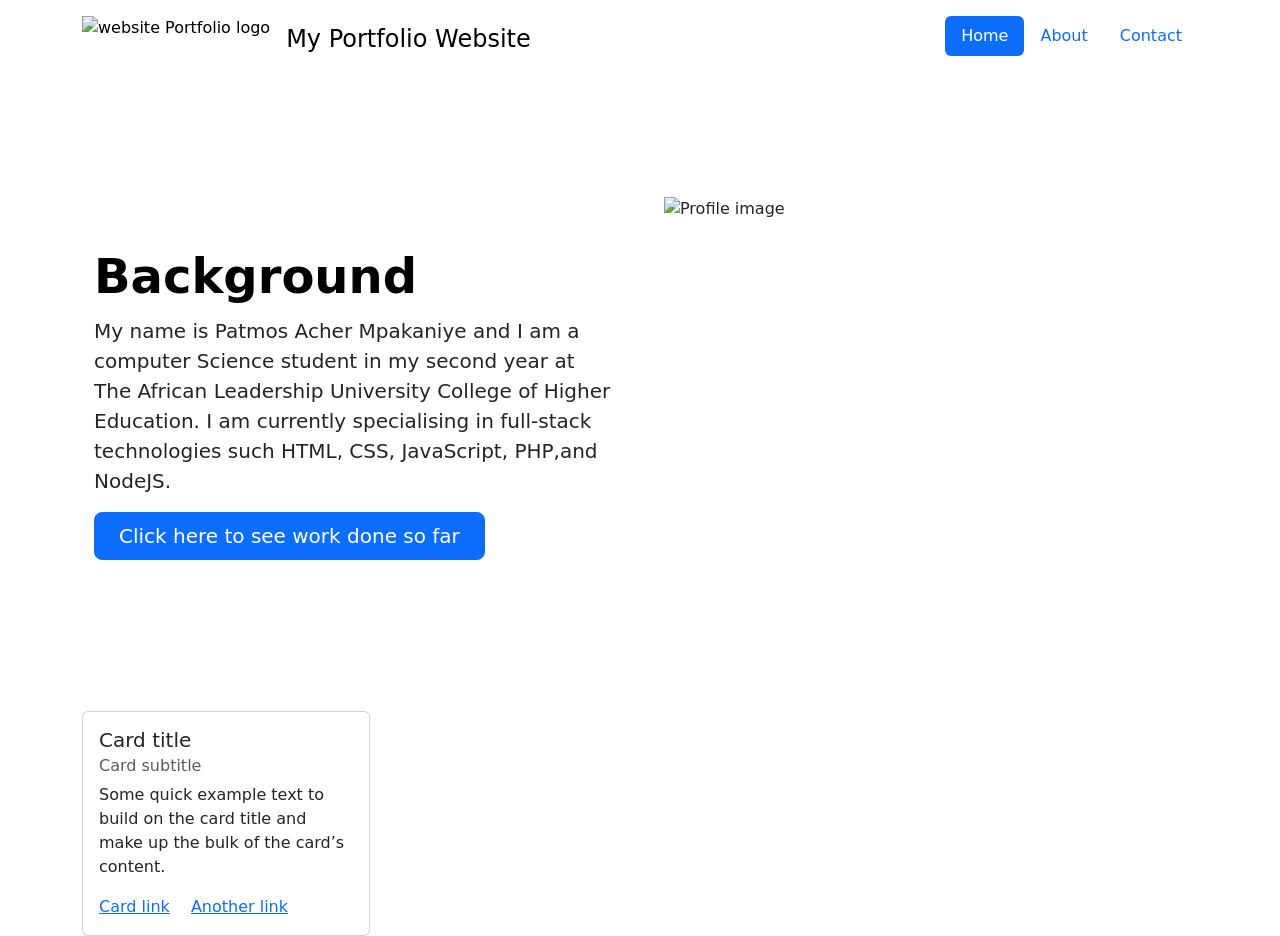
==== bootstrap.html @ aadd23a0 "designed the navbar and added in the hero section with a short bio paragraph" ====
<!doctype html>
<html lang="en">
  <head>
    <meta charset="UTF-8" />
    <meta name="viewport" content="width=device-width, initial-scale=1.0" />
    <title>Boostrap Portfolio Website</title>
    <link
      href="https://cdn.jsdelivr.net/npm/bootstrap@5.3.7/dist/css/bootstrap.min.css"
      rel="stylesheet"
    />
    <link
      rel="stylesheet"
      href="../CSWebDevelopmentFeb26/Week 2 practical/css/bootstrap.css"
    />
  </head>
  <body>
    <div class="container">
      <header class="d-flex flex-wrap justify-content-center py-3 mb-4">
        <a
          class="d-flex align-items-center mb-3 mb-md-0 me-md-auto link-body-emphasis text-decoration-none"
        >
          <img
            src="./images/Weblogo.svg"
            height="45px"
            alt="website Portfolio logo"
          />
          <span class="fs-4 ms-3">My Portfolio Website</span>
        </a>
        <ul class="nav nav-pills">
          <li class="nav-item">
            <a href="#" class="nav-link active" aria-current="page">Home</a>
          </li>
          <li class="nav-item"><a href="#" class="nav-link">About</a></li>
          <li class="nav-item"><a href="#" class="nav-link">Contact</a></li>
        </ul>
      </header>
    </div>

    <div class="container col-xxl-8 px-4 py-5">
      <div class="row flex-lg-row-reverse align-items-center g-5 py-5">
        <div class="col-10 col-sm-8 col-lg-6">
          <img
            src="./images/Pati.jpg"
            class="d-block mx-lg-auto img-fluid"
            alt="Profile image"
            width="1000"
            height="800"
          />
        </div>
        <div class="col-lg-6">
          <h1 class="display-5 fw-bold text-body-emphasis lh-1 mb-3">
            Background
          </h1>
          <p class="lead">
            My name is Patmos Acher Mpakaniye and I am a computer Science
            student in my second year at The African Leadership University
            College of Higher Education. I am currently specialising in
            full-stack technologies such HTML, CSS, JavaScript, PHP,and NodeJS.
          </p>
          <div class="d-grid gap-2 d-md-flex justify-content-md-start">
            <button type="button" class="btn btn-primary btn-lg px-4 me-md-2">
              Click here to see work done so far
            </button>
          </div>
        </div>
      </div>
    </div>

    <div class="container">
      <div class="row">
        <div class="hero col-sm-12 col-md-6 col-lg-4">
          <div class="card" style="width: 18rem">
            <div class="card-body">
              <h5 class="card-title">Card title</h5>
              <h6 class="card-subtitle mb-2 text-body-secondary">
                Card subtitle
              </h6>
              <p class="card-text">
                Some quick example text to build on the card title and make up
                the bulk of the card’s content.
              </p>
              <a href="#" class="card-link">Card link</a>
              <a href="#" class="card-link">Another link</a>
            </div>
          </div>
        </div>
        <div class="hero col-sm-12 col-md-6 col-lg-4"></div>
        <div class="hero col-sm-12 col-md-6 col-lg-4"></div>
      </div>
    </div>

    <div class="container">
      <div class="row"></div>
    </div>

    <!-- Bootstrap JavaScript -->
    <script src="https://cdn.jsdelivr.net/npm/bootstrap@5.3.7/dist/js/bootstrap.bundle.min.js"></script>
  </body>
</html>
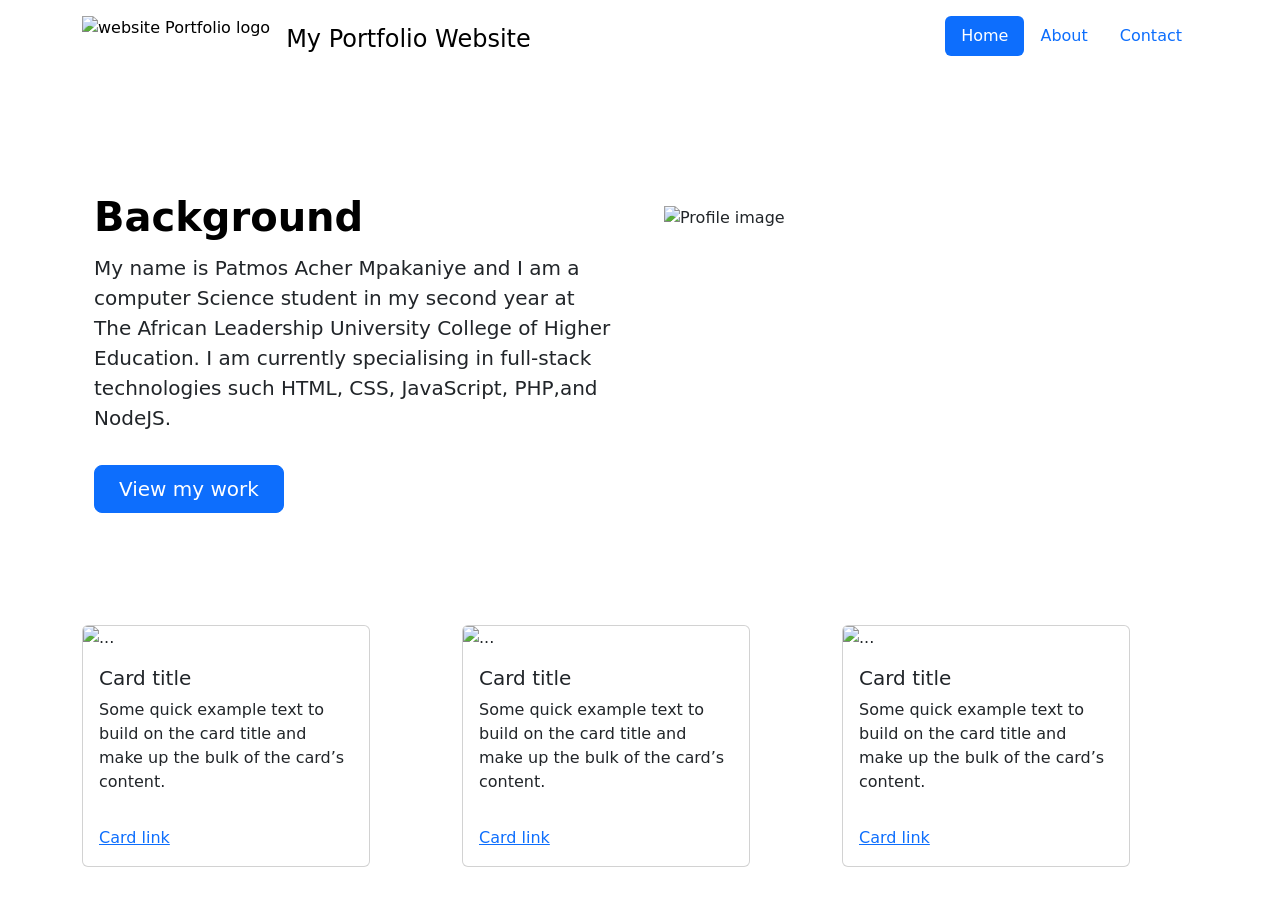
==== commit d4ff02f8: "added in 3 card holders with short text and title" ====
--- a/bootstrap.html
+++ b/bootstrap.html
@@ -6,6 +6,12 @@
     <title>Boostrap Portfolio Website</title>
     <link
       href="https://cdn.jsdelivr.net/npm/bootstrap@5.3.7/dist/css/bootstrap.min.css"
+      rel="stylesheet"
+    />
+    <link rel="preconnect" href="https://fonts.googleapis.com" />
+    <link rel="preconnect" href="https://fonts.gstatic.com" crossorigin />
+    <link
+      href="https://fonts.googleapis.com/css2?family=DM+Sans:ital,opsz,wght@0,9..40,100..1000;1,9..40,100..1000&family=Fraunces:ital,opsz,wght@0,9..144,100..900;1,9..144,100..900&display=swap"
       rel="stylesheet"
     />
     <link
@@ -44,11 +50,11 @@
             class="d-block mx-lg-auto img-fluid"
             alt="Profile image"
             width="1000"
-            height="800"
+            height="600"
           />
         </div>
         <div class="col-lg-6">
-          <h1 class="display-5 fw-bold text-body-emphasis lh-1 mb-3">
+          <h1 class="display-6 fw-bold text-body-emphasis lh-1 mb-3">
             Background
           </h1>
           <p class="lead">
@@ -57,9 +63,9 @@
             College of Higher Education. I am currently specialising in
             full-stack technologies such HTML, CSS, JavaScript, PHP,and NodeJS.
           </p>
-          <div class="d-grid gap-2 d-md-flex justify-content-md-start">
+          <div class="d-grid gap-2 d-md-flex justify-content-md-start py-3">
             <button type="button" class="btn btn-primary btn-lg px-4 me-md-2">
-              Click here to see work done so far
+              View my work
             </button>
           </div>
         </div>
@@ -68,24 +74,51 @@
 
     <div class="container">
       <div class="row">
-        <div class="hero col-sm-12 col-md-6 col-lg-4">
+        <div class="col-sm-12 col-md-6 col-lg-4">
           <div class="card" style="width: 18rem">
+            <img src="..." class="card-img-top" alt="..." />
             <div class="card-body">
               <h5 class="card-title">Card title</h5>
-              <h6 class="card-subtitle mb-2 text-body-secondary">
-                Card subtitle
-              </h6>
               <p class="card-text">
                 Some quick example text to build on the card title and make up
                 the bulk of the card’s content.
               </p>
+            </div>
+            <div class="card-body">
               <a href="#" class="card-link">Card link</a>
-              <a href="#" class="card-link">Another link</a>
             </div>
           </div>
         </div>
-        <div class="hero col-sm-12 col-md-6 col-lg-4"></div>
-        <div class="hero col-sm-12 col-md-6 col-lg-4"></div>
+        <div class="col-sm-12 col-md-6 col-lg-4">
+          <div class="card" style="width: 18rem">
+            <img src="..." class="card-img-top" alt="..." />
+            <div class="card-body">
+              <h5 class="card-title">Card title</h5>
+              <p class="card-text">
+                Some quick example text to build on the card title and make up
+                the bulk of the card’s content.
+              </p>
+            </div>
+            <div class="card-body">
+              <a href="#" class="card-link">Card link</a>
+            </div>
+          </div>
+        </div>
+        <div class="col-sm-12 col-md-6 col-lg-4">
+          <div class="card" style="width: 18rem">
+            <img src="..." class="card-img-top" alt="..." />
+            <div class="card-body">
+              <h5 class="card-title">Card title</h5>
+              <p class="card-text">
+                Some quick example text to build on the card title and make up
+                the bulk of the card’s content.
+              </p>
+            </div>
+            <div class="card-body">
+              <a href="#" class="card-link">Card link</a>
+            </div>
+          </div>
+        </div>
       </div>
     </div>
 
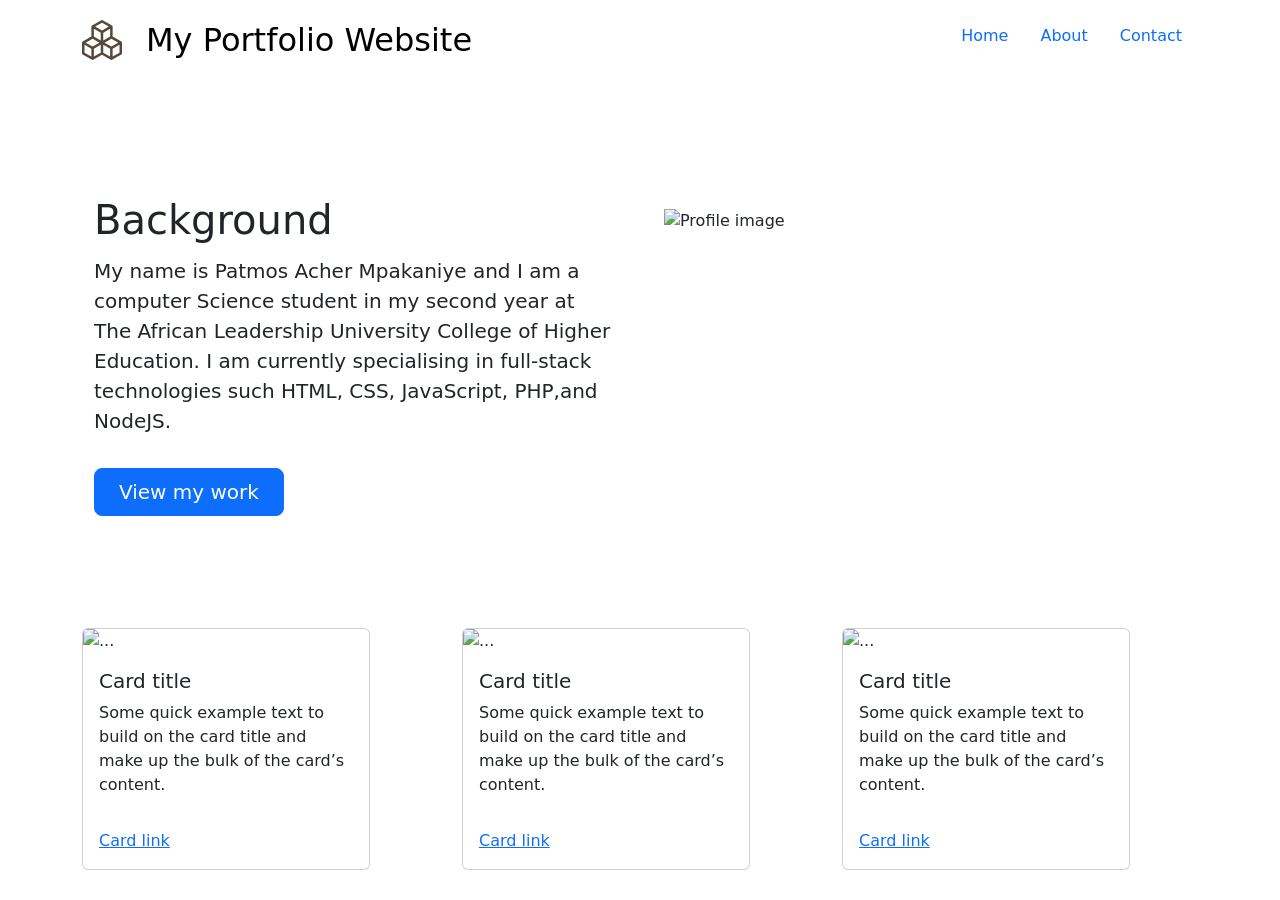
==== commit a4146daa: "styled the website font and colors and updated the svg logo" ====
--- a/bootstrap.html
+++ b/bootstrap.html
@@ -25,19 +25,32 @@
         <a
           class="d-flex align-items-center mb-3 mb-md-0 me-md-auto link-body-emphasis text-decoration-none"
         >
-          <img
-            src="./images/Weblogo.svg"
-            height="45px"
-            alt="website Portfolio logo"
-          />
-          <span class="fs-4 ms-3">My Portfolio Website</span>
+          <svg
+            xmlns="http://www.w3.org/2000/svg"
+            width="40"
+            height="40"
+            fill="#57493a"
+            class="bi bi-boxes"
+            viewBox="0 0 16 16"
+          >
+            <path
+              d="M7.752.066a.5.5 0 0 1 .496 0l3.75 2.143a.5.5 0 0 1 .252.434v3.995l3.498 2A.5.5 0 0 1 16 9.07v4.286a.5.5 0 0 1-.252.434l-3.75 2.143a.5.5 0 0 1-.496 0l-3.502-2-3.502 2.001a.5.5 0 0 1-.496 0l-3.75-2.143A.5.5 0 0 1 0 13.357V9.071a.5.5 0 0 1 .252-.434L3.75 6.638V2.643a.5.5 0 0 1 .252-.434zM4.25 7.504 1.508 9.071l2.742 1.567 2.742-1.567zM7.5 9.933l-2.75 1.571v3.134l2.75-1.571zm1 3.134 2.75 1.571v-3.134L8.5 9.933zm.508-3.996 2.742 1.567 2.742-1.567-2.742-1.567zm2.242-2.433V3.504L8.5 5.076V8.21zM7.5 8.21V5.076L4.75 3.504v3.134zM5.258 2.643 8 4.21l2.742-1.567L8 1.076zM15 9.933l-2.75 1.571v3.134L15 13.067zM3.75 14.638v-3.134L1 9.933v3.134z"
+            />
+          </svg>
+          <span class="title fs-2 ms-4">My Portfolio Website</span>
         </a>
         <ul class="nav nav-pills">
           <li class="nav-item">
-            <a href="#" class="nav-link active" aria-current="page">Home</a>
+            <a href="#" class="nav-underlinee text nav-link" aria-current="page"
+              >Home</a
+            >
           </li>
-          <li class="nav-item"><a href="#" class="nav-link">About</a></li>
-          <li class="nav-item"><a href="#" class="nav-link">Contact</a></li>
+          <li class="nav-item">
+            <a href="#" class="nav-underlinee text nav-link">About</a>
+          </li>
+          <li class="nav-item">
+            <a href="#" class="nav-underlinee text nav-link">Contact</a>
+          </li>
         </ul>
       </header>
     </div>
@@ -54,9 +67,7 @@
           />
         </div>
         <div class="col-lg-6">
-          <h1 class="display-6 fw-bold text-body-emphasis lh-1 mb-3">
-            Background
-          </h1>
+          <h1 class="title display-6 lh-1 mb-3">Background</h1>
           <p class="lead">
             My name is Patmos Acher Mpakaniye and I am a computer Science
             student in my second year at The African Leadership University
